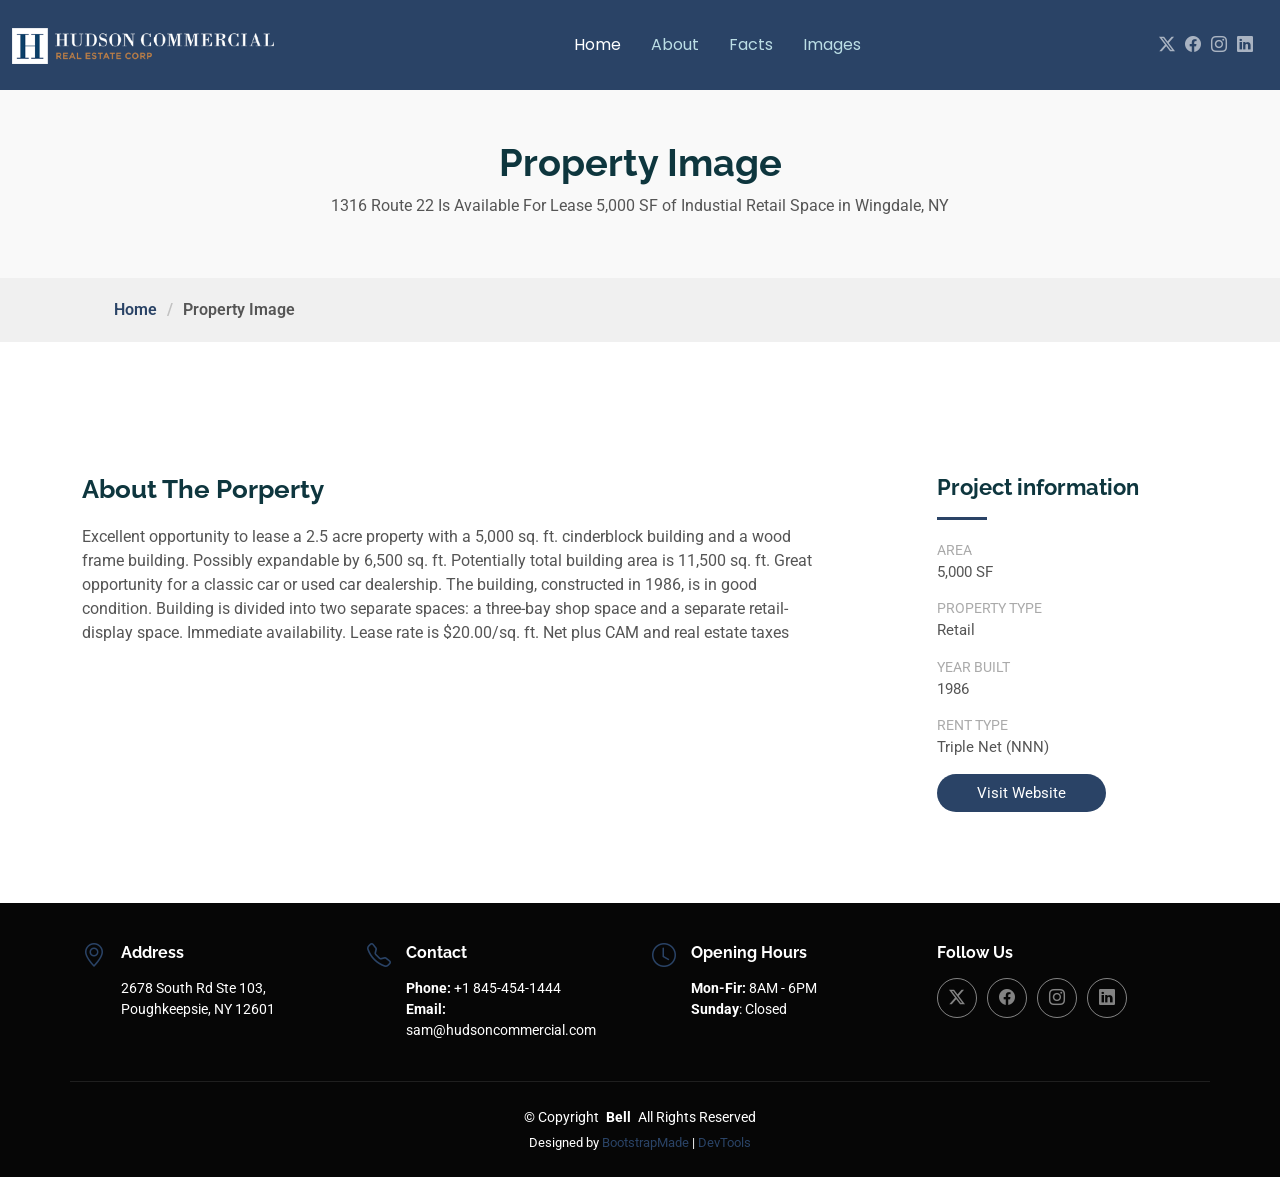
==== property-page.html @ 464c1c58 "Add files via upload" ====
<!DOCTYPE html>
<html lang="en">

<head>
  <meta charset="utf-8">
  <meta content="width=device-width, initial-scale=1.0" name="viewport">
  <title>Property Image</title>
  <meta name="description" content="">
  <meta name="keywords" content="">

  <!-- Favicons -->
  <link href="assets/img/favicon.png" rel="icon">
  <link href="assets/img/apple-touch-icon.png" rel="apple-touch-icon">

  <!-- Fonts -->
  <link href="https://fonts.googleapis.com" rel="preconnect">
  <link href="https://fonts.gstatic.com" rel="preconnect" crossorigin>
  <link href="https://fonts.googleapis.com/css2?family=Roboto:ital,wght@0,100;0,300;0,400;0,500;0,700;0,900;1,100;1,300;1,400;1,500;1,700;1,900&family=Poppins:ital,wght@0,100;0,200;0,300;0,400;0,500;0,600;0,700;0,800;0,900;1,100;1,200;1,300;1,400;1,500;1,600;1,700;1,800;1,900&family=Raleway:ital,wght@0,100;0,200;0,300;0,400;0,500;0,600;0,700;0,800;0,900;1,100;1,200;1,300;1,400;1,500;1,600;1,700;1,800;1,900&display=swap" rel="stylesheet">

  <!-- Vendor CSS Files -->
  <link href="assets/vendor/bootstrap/css/bootstrap.min.css" rel="stylesheet">
  <link href="assets/vendor/bootstrap-icons/bootstrap-icons.css" rel="stylesheet">
  <link href="assets/vendor/aos/aos.css" rel="stylesheet">
  <link href="assets/vendor/glightbox/css/glightbox.min.css" rel="stylesheet">
  <link href="assets/vendor/swiper/swiper-bundle.min.css" rel="stylesheet">

  <!-- Main CSS File -->
  <link href="assets/css/main.css" rel="stylesheet">

  <!-- =======================================================
  * Template Name: Bell
  * Template URL: https://bootstrapmade.com/bell-free-bootstrap-4-template/
  * Updated: Aug 07 2024 with Bootstrap v5.3.3
  * Author: BootstrapMade.com
  * License: https://bootstrapmade.com/license/
  ======================================================== -->
</head>

<body class="portfolio-details-page">

 


  <header id="header" class="header d-flex align-items-center fixed-top">
    <div class="container-fluid position-relative d-flex align-items-center justify-content-between">

      <a href="index.html" class="logo d-flex align-items-center me-auto me-xl-0">
        <!-- Uncomment the line below if you also wish to use an image logo -->
        <!-- <img src="assets/img/logo.png" alt=""> -->
        <h1 class="sitename"><img src="assets/img/logox400.png" ></h1>
      </a>

      <nav id="navmenu" class="navmenu">
        <ul>
          <li><a href="index.html#hero" class="active">Home</a></li>
          <li><a href="index.html#about">About</a></li>
          <li><a href="index.htmlservices"> Facts</a></li>
          <li><a href="index.html#portfolio"> Images</a></li>
        


        <i class="mobile-nav-toggle d-xl-none bi bi-list"></i>
      </nav>

      <div class="header-social-links">
        <a href="https://twitter.com/noah15977842" class="twitter"><i class="bi bi-twitter-x"></i></a>
       


        <a href="https://www.facebook.com/Hudson-Commercial-Real-Estate-Corp-111074927066980/?view_public_for=111074927066980/" class="facebook"><i class="bi bi-facebook"></i></a>
        <a href="https://www.instagram.com/hudson.commercial.real.estate/" class="instagram"><i class="bi bi-instagram"></i></a>
        <a href="https://www.linkedin.com/in/samuel-finnerman-b435497" class="linkedin"><i class="bi bi-linkedin"></i></a>
      </div>
    </div>
  </header>

 

  <main class="main">

    <!-- Page Title -->
    <div class="page-title light-background" data-aos="fade">
      <div class="heading">
        <div class="container">
          <div class="row d-flex justify-content-center text-center">
            <div class="col-lg-8">
              <h1>Property Image </h1>
              <p class="mb-0">1316 Route 22 Is Available For Lease 5,000 SF of Industial Retail Space in Wingdale, NY </p>
            </div>
          </div>
        </div>
      </div>
      <nav class="breadcrumbs">
        <div class="container">
          <ol>
            <li><a href="index.html">Home</a></li>
           
            <li class="current">Property Image</li>
          </ol>
        </div>
      </nav>
    </div><!-- End Page Title -->

    <!-- Portfolio Details Section -->
    <section id="portfolio-details" class="portfolio-details section">

      <div class="container" data-aos="fade-up">

        <div class="portfolio-details-slider swiper init-swiper">
          <script type="application/json" class="swiper-config">
            {
              "loop": true,
              "speed": 600,
              "autoplay": {
                "delay": 5000
              },
              "slidesPerView": "auto",
              "navigation": {
                "nextEl": ".swiper-button-next",
                "prevEl": ".swiper-button-prev"
              },
              "pagination": {
                "el": ".swiper-pagination",
                "type": "bullets",
                "clickable": true
              }
           


            }
          

          </script>
         
          <div class="swiper-wrapper align-items-center">

            <div class="swiper-slide">
              <img src="assets/img/portfolio/app-1.jpg" alt="">
            </div>

    

          </div>
          <div class="swiper-button-prev"></div>
          <div class="swiper-button-next"></div>
          <div class="swiper-pagination"></div>
        </div>

        <div class="row justify-content-between gy-4 mt-4">

          <div class="col-lg-8" data-aos="fade-up">
            <div class="portfolio-description">
              

              <h2>About The Porperty</h2>
              <p>
             

   Excellent opportunity to lease a 2.5 acre property with a 5,000 sq. ft. cinderblock building and a wood frame building.
Possibly expandable by 6,500 sq. ft. Potentially total building area is 11,500 sq. ft. Great opportunity for a classic car or used car dealership. The building, constructed in 1986, is in good condition. Building is divided into two separate spaces: a three-bay shop space and a separate retail-display space. Immediate availability. Lease rate is $20.00/sq. ft. Net plus CAM and real estate taxes
         
         


      </p> </div>    </div>

        

         
          <div class="col-lg-3" data-aos="fade-up" data-aos-delay="100">
            <div class="portfolio-info">
              <h3>Project information</h3>
              <ul>
                
                <li><strong>Area</strong> 5,000 SF</li>
                <li><strong>Property Type</strong>  Retail</li>
                <li><strong>Year Built</strong>   1986</li>
                <li><strong>Rent Type</strong> Triple Net (NNN)</li>
               
                <li><a href="https://hudsoncommercial.com/" class="btn-visit align-self-start">Visit Website</a></li>
             


              </ul>
           
            </div>
          </div>

        </div>

      </div>

    </section><!-- /Portfolio Details Section -->

  </main>

    <footer id="footer" class="footer dark-background">

    <div class="container">
      <div class="row gy-3">
        <div class="col-lg-3 col-md-6 d-flex">
          <i class="bi bi-geo-alt icon"></i>
          <div class="address">
            <h4>Address</h4>
            <p>2678 South Rd Ste 103, </p>
            <p>Poughkeepsie, NY 12601</p>
            <p></p>
          </div>

        </div>

        <div class="col-lg-3 col-md-6 d-flex">
          <i class="bi bi-telephone icon"></i>
          <div>
            <h4>Contact</h4>
            <p>
              <strong>Phone:</strong> <span>+1 845-454-1444</span><br>
             

              <strong>Email:</strong> <span>sam@hudsoncommercial.com</span><br>
            </p>
          </div>
        </div>

        <div class="col-lg-3 col-md-6 d-flex">
          <i class="bi bi-clock icon"></i>
          <div>
            <h4>Opening Hours</h4>
            <p>
              <strong>Mon-Fir:</strong> <span>8AM - 6PM</span><br>
              <strong>Sunday</strong>: <span>Closed</span>
            </p>
          </div>
        </div>

      




        <div class="col-lg-3 col-md-6">
          <h4>Follow Us</h4>
          <div class="social-links d-flex">
            <a href="https://twitter.com/noah15977842" class="twitter"><i class="bi bi-twitter-x"></i></a>
           
            <a href="https://www.facebook.com/Hudson-Commercial-Real-Estate-Corp-111074927066980/?view_public_for=111074927066980/" class="facebook" class="facebook"><i class="bi bi-facebook"></i></a>
            <a href="https://www.instagram.com/hudson.commercial.real.estate/" class="instagram"><i class="bi bi-instagram"></i></a>
            <a href="#" class="linkedin"><i class="bi bi-linkedin"></i></a>
          </div>
        </div>

      </div>
   

    </div>

    <div class="container copyright text-center mt-4">
      <p>© <span>Copyright</span> <strong class="px-1 sitename">Bell</strong> <span>All Rights Reserved</span></p>
      <div class="credits">
        <!-- All the links in the footer should remain intact. -->
        <!-- You can delete the links only if you've purchased the pro version. -->
        <!-- Licensing information: https://bootstrapmade.com/license/ -->
        <!-- Purchase the pro version with working PHP/AJAX contact form: [buy-url] -->
        Designed by <a href="https://bootstrapmade.com/">BootstrapMade</a> | <a href="https://bootstrapmade.com/tools/">DevTools</a>
      </div>
    </div>

  

  </footer>

 
  <!-- Scroll Top -->
  <a href="#" id="scroll-top" class="scroll-top d-flex align-items-center justify-content-center"><i class="bi bi-arrow-up-short"></i></a>

  <!-- Preloader -->
  <div id="preloader"></div>

  <!-- Vendor JS Files -->
  <script src="assets/vendor/bootstrap/js/bootstrap.bundle.min.js"></script>
  <script src="assets/vendor/php-email-form/validate.js"></script>
  <script src="assets/vendor/aos/aos.js"></script>
  <script src="assets/vendor/purecounter/purecounter_vanilla.js"></script>
  <script src="assets/vendor/glightbox/js/glightbox.min.js"></script>
  <script src="assets/vendor/imagesloaded/imagesloaded.pkgd.min.js"></script>
  <script src="assets/vendor/isotope-layout/isotope.pkgd.min.js"></script>
  <script src="assets/vendor/swiper/swiper-bundle.min.js"></script>

  <!-- Main JS File -->
  <script src="assets/js/main.js"></script>
















<script type="text/javascript"> window.addEventListener('DOMContentLoaded', () => {
 



  const urlParams = new URLSearchParams(window.location.search);
  
 


  const title = urlParams.get('title');
  
  const imageUrl = urlParams.get('image'); console.log(imageUrl); console.log(title);
 

  if (title && imageUrl) {
  



    document.querySelector('h2').textContent = title;   document.querySelector('.swiper-slide img').src = imageUrl;
    


    
  

 
  }

});

  
</script>









</body>
</html>
---- assets/css/main.css ----
/**
* Template Name: Bell
* Template URL: https://bootstrapmade.com/bell-free-bootstrap-4-template/
* Updated: Aug 07 2024 with Bootstrap v5.3.3
* Author: BootstrapMade.com
* License: https://bootstrapmade.com/license/
*/

/*--------------------------------------------------------------
# Font & Color Variables
# Help: https://bootstrapmade.com/color-system/
--------------------------------------------------------------*/
/* Fonts */
:root {
  --default-font: "Roboto",  system-ui, -apple-system, "Segoe UI", Roboto, "Helvetica Neue", Arial, "Noto Sans", "Liberation Sans", sans-serif, "Apple Color Emoji", "Segoe UI Emoji", "Segoe UI Symbol", "Noto Color Emoji";
  --heading-font: "Raleway",  sans-serif;
  --nav-font: "Poppins",  sans-serif;
}

/* Global Colors - The following color variables are used throughout the website. Updating them here will change the color scheme of the entire website */
:root { 
  --background-color: #ffffff; /* Background color for the entire website, including individual sections */
  --default-color: #555555; /* Default color used for the majority of the text content across the entire website */
  --heading-color: #0e363e; /* Color for headings, subheadings and title throughout the website */
  
  --accent-color: rgb(42, 67, 102); /* Accent color that represents your brand on the website. It's used for buttons, links, and other elements that need to stand out */
  --surface-color: #ffffff; /* The surface color is used as a background of boxed elements within sections, such as cards, icon boxes, or other elements that require a visual separation from the global background. */
  --contrast-color: #ffffff; /* Contrast color for text, ensuring readability against backgrounds of accent, heading, or default colors. */
}

/* Nav Menu Colors - The following color variables are used specifically for the navigation menu. They are separate from the global colors to allow for more customization options */
:root {
  --nav-color: #bbdee5;  /* The default color of the main navmenu links */
  --nav-hover-color: #ffffff; /* Applied to main navmenu links when they are hovered over or active */
 



  --nav-mobile-background-color: #ffffff; /* Used as the background color for mobile navigation menu */
  --nav-dropdown-background-color: #ffffff; /* Used as the background color for dropdown items that appear when hovering over primary navigation items */
  --nav-dropdown-color: #555555; /* Used for navigation links of the dropdown items in the navigation menu. */
  --nav-dropdown-hover-color: rgb(42, 67, 102); /* Similar to --nav-hover-color, this color is applied to dropdown navigation links when they are hovered over. */
}

/* Color Presets - These classes override global colors when applied to any section or element, providing reuse of the sam color scheme. */

.light-background {
  --background-color: #f9f9f9;
  --surface-color: #ffffff;
}

.dark-background {
  --background-color: #060606;
  --default-color: #ffffff;
  --heading-color: #ffffff;
  --surface-color: #252525;
  --contrast-color: #ffffff;
}

/* Smooth scroll */
:root {
  scroll-behavior: smooth;
}

/*--------------------------------------------------------------
# General Styling & Shared Classes
--------------------------------------------------------------*/
body {
  color: var(--default-color);
  background-color: var(--background-color);
  font-family: var(--default-font);
}

a {
  color: var(--accent-color);
  text-decoration: none;
  transition: 0.3s;
}

a:hover {
  color: color-mix(in srgb, var(--accent-color), transparent 25%);
  text-decoration: none;
}

h1,
h2,
h3,
h4,
h5,
h6 {
  color: var(--heading-color);
  font-family: var(--heading-font);
}

/* PHP Email Form Messages
------------------------------*/
.php-email-form .error-message {
  display: none;
  background: #df1529;
  color: #ffffff;
  text-align: left;
  padding: 15px;
  margin-bottom: 24px;
  font-weight: 600;
}

.php-email-form .sent-message {
  display: none;
  color: #ffffff;
  background: #059652;
  text-align: center;
  padding: 15px;
  margin-bottom: 24px;
  font-weight: 600;
}

.php-email-form .loading {
  display: none;
  background: var(--surface-color);
  text-align: center;
  padding: 15px;
  margin-bottom: 24px;
}

.php-email-form .loading:before {
  content: "";
  display: inline-block;
  border-radius: 50%;
  width: 24px;
  height: 24px;
  margin: 0 10px -6px 0;
  border: 3px solid var(--accent-color);
  border-top-color: var(--surface-color);
  animation: php-email-form-loading 1s linear infinite;
}

@keyframes php-email-form-loading {
  0% {
    transform: rotate(0deg);
  }

  100% {
    transform: rotate(360deg);
  }
}

/*--------------------------------------------------------------
# Global Header
--------------------------------------------------------------*/
.header {
  --background-color: rgb(42, 67, 102);
  --default-color: #ffffff;
  --heading-color: #ffffff;
  color: var(--default-color);
  background-color: var(--background-color);
  padding: 15px 0;
  transition: all 0.5s;
  z-index: 997;
}

.header .logo {
  line-height: 1;
}

.header .logo img {
  max-height: 36px;
  margin-right: 8px;
}

.header .logo h1 {
  font-size: 30px;
  margin: 0;
  font-weight: 700;
  color: var(--heading-color);
}

.header .header-social-links {
  padding-right: 15px;
}

.header .header-social-links a {
  color: color-mix(in srgb, var(--default-color), transparent 40%);
  padding-left: 6px;
  display: inline-block;
  transition: 0.3s;
  font-size: 16px;
}

.header .header-social-links a:hover {
  color: var(--accent-color);
}

.header .header-social-links a i {
  line-height: 0px;
}

@media (max-width: 1200px) {
  .header .logo {
    order: 1;
  }

  .header .header-social-links {
    order: 2;
  }

  .header .navmenu {
    order: 3;
  }
}

.scrolled .header {
  box-shadow: 0px 0 18px rgba(0, 0, 0, 0.1);
}

/*--------------------------------------------------------------
# Navigation Menu
--------------------------------------------------------------*/
/* Navmenu - Desktop */
@media (min-width: 1200px) {
  .navmenu {
    padding: 0;
  }

  .navmenu ul {
    margin: 0;
    padding: 0;
    display: flex;
    list-style: none;
    align-items: center;
  }

  .navmenu li {
    position: relative;
  }

  .navmenu a,
  .navmenu a:focus {
    color: var(--nav-color);
    padding: 18px 15px;
    font-size: 16px;
    font-family: var(--nav-font);
    font-weight: 400;
    display: flex;
    align-items: center;
    justify-content: space-between;
    white-space: nowrap;
    transition: 0.3s;
  }

  .navmenu a i,
  .navmenu a:focus i {
    font-size: 12px;
    line-height: 0;
    margin-left: 5px;
    transition: 0.3s;
  }

  .navmenu li:last-child a {
    padding-right: 0;
  }

  .navmenu li:hover>a,
  .navmenu .active,
  .navmenu .active:focus {
    color: var(--nav-hover-color);
  }

  .navmenu .dropdown ul {
    margin: 0;
    padding: 10px 0;
    background: var(--nav-dropdown-background-color);
    display: block;
    position: absolute;
    visibility: hidden;
    left: 14px;
    top: 130%;
    opacity: 0;
    transition: 0.3s;
    border-radius: 4px;
    z-index: 99;
    box-shadow: 0px 0px 30px rgba(0, 0, 0, 0.1);
  }

  .navmenu .dropdown ul li {
    min-width: 200px;
  }

  .navmenu .dropdown ul a {
    padding: 10px 20px;
    font-size: 15px;
    text-transform: none;
    color: var(--nav-dropdown-color);
  }

  .navmenu .dropdown ul a i {
    font-size: 12px;
  }

  .navmenu .dropdown ul a:hover,
  .navmenu .dropdown ul .active:hover,
  .navmenu .dropdown ul li:hover>a {
    color: var(--nav-dropdown-hover-color);
  }

  .navmenu .dropdown:hover>ul {
    opacity: 1;
    top: 100%;
    visibility: visible;
  }

  .navmenu .dropdown .dropdown ul {
    top: 0;
    left: -90%;
    visibility: hidden;
  }

  .navmenu .dropdown .dropdown:hover>ul {
    opacity: 1;
    top: 0;
    left: -100%;
    visibility: visible;
  }
}

/* Navmenu - Mobile */
@media (max-width: 1199px) {
  .mobile-nav-toggle {
    color: var(--nav-color);
    font-size: 28px;
    line-height: 0;
    margin-right: 10px;
    cursor: pointer;
    transition: color 0.3s;
  }

  .navmenu {
    padding: 0;
    z-index: 9997;
  }

  .navmenu ul {
    display: none;
    list-style: none;
    position: absolute;
    inset: 60px 20px 20px 20px;
    padding: 10px 0;
    margin: 0;
    border-radius: 6px;
    background-color: var(--nav-mobile-background-color);
    overflow-y: auto;
    transition: 0.3s;
    z-index: 9998;
    box-shadow: 0px 0px 30px rgba(0, 0, 0, 0.1);
  }

  .navmenu a,
  .navmenu a:focus {
    color: var(--nav-dropdown-color);
    padding: 10px 20px;
    font-family: var(--nav-font);
    font-size: 17px;
    font-weight: 500;
    display: flex;
    align-items: center;
    justify-content: space-between;
    white-space: nowrap;
    transition: 0.3s;
  }

  .navmenu a i,
  .navmenu a:focus i {
    font-size: 12px;
    line-height: 0;
    margin-left: 5px;
    width: 30px;
    height: 30px;
    display: flex;
    align-items: center;
    justify-content: center;
    border-radius: 50%;
    transition: 0.3s;
    background-color: color-mix(in srgb, var(--accent-color), transparent 90%);
  }

  .navmenu a i:hover,
  .navmenu a:focus i:hover {
    background-color: var(--accent-color);
    color: var(--contrast-color);
  }

  .navmenu a:hover,
  .navmenu .active,
  .navmenu .active:focus {
    color: var(--nav-dropdown-hover-color);
  }

  .navmenu .active i,
  .navmenu .active:focus i {
    background-color: var(--accent-color);
    color: var(--contrast-color);
    transform: rotate(180deg);
  }

  .navmenu .dropdown ul {
    position: static;
    display: none;
    z-index: 99;
    padding: 10px 0;
    margin: 10px 20px;
    background-color: var(--nav-dropdown-background-color);
    border: 1px solid color-mix(in srgb, var(--default-color), transparent 90%);
    box-shadow: none;
    transition: all 0.5s ease-in-out;
  }

  .navmenu .dropdown ul ul {
    background-color: rgba(33, 37, 41, 0.1);
  }

  .navmenu .dropdown>.dropdown-active {
    display: block;
    background-color: rgba(33, 37, 41, 0.03);
  }

  .mobile-nav-active {
    overflow: hidden;
  }

  .mobile-nav-active .mobile-nav-toggle {
    color: #fff;
    position: absolute;
    font-size: 32px;
    top: 15px;
    right: 15px;
    margin-right: 0;
    z-index: 9999;
  }

  .mobile-nav-active .navmenu {
    position: fixed;
    overflow: hidden;
    inset: 0;
    background: rgba(33, 37, 41, 0.8);
    transition: 0.3s;
  }

  .mobile-nav-active .navmenu>ul {
    display: block;
  }
}

/*--------------------------------------------------------------
# Global Footer
--------------------------------------------------------------*/
.footer {
  color: var(--default-color);
  background-color: var(--background-color);
  font-size: 14px;
  padding: 40px 0 0 0;
  position: relative;
}

.footer .icon {
  color: var(--accent-color);
  margin-right: 15px;
  font-size: 24px;
  line-height: 0;
}

.footer h4 {
  font-size: 16px;
  font-weight: 700;
  margin-bottom: 15px;
}

.footer .address p {
  margin-bottom: 0px;
}

.footer .social-links a {
  display: flex;
  align-items: center;
  justify-content: center;
  width: 40px;
  height: 40px;
  border-radius: 50%;
  border: 1px solid color-mix(in srgb, var(--default-color), transparent 50%);
  font-size: 16px;
  color: color-mix(in srgb, var(--default-color), transparent 50%);
  margin-right: 10px;
  transition: 0.3s;
}

.footer .social-links a:hover {
  color: var(--accent-color);
  border-color: var(--accent-color);
}

.footer .copyright {
  padding: 25px 0;
  border-top: 1px solid color-mix(in srgb, var(--default-color), transparent 90%);
}

.footer .copyright p {
  margin-bottom: 0;
}

.footer .credits {
  margin-top: 5px;
  font-size: 13px;
}

/*--------------------------------------------------------------
# Preloader
--------------------------------------------------------------*/
#preloader {
  position: fixed;
  inset: 0;
  z-index: 999999;
  overflow: hidden;
  background: var(--background-color);
  transition: all 0.6s ease-out;
}

#preloader:before {
  content: "";
  position: fixed;
  top: calc(50% - 30px);
  left: calc(50% - 30px);
  border: 6px solid #ffffff;
  border-color: var(--accent-color) transparent var(--accent-color) transparent;
  border-radius: 50%;
  width: 60px;
  height: 60px;
  animation: animate-preloader 1.5s linear infinite;
}

@keyframes animate-preloader {
  0% {
    transform: rotate(0deg);
  }

  100% {
    transform: rotate(360deg);
  }
}

/*--------------------------------------------------------------
# Scroll Top Button
--------------------------------------------------------------*/
.scroll-top {
  position: fixed;
  visibility: hidden;
  opacity: 0;
  right: 15px;
  bottom: 15px;
  z-index: 99999;
  background-color: var(--accent-color);
  width: 40px;
  height: 40px;
  border-radius: 4px;
  transition: all 0.4s;
}

.scroll-top i {
  font-size: 24px;
  color: var(--contrast-color);
  line-height: 0;
}

.scroll-top:hover {
  background-color: color-mix(in srgb, var(--accent-color), transparent 20%);
  color: var(--contrast-color);
}

.scroll-top.active {
  visibility: visible;
  opacity: 1;
}

/*--------------------------------------------------------------
# Disable aos animation delay on mobile devices
--------------------------------------------------------------*/
@media screen and (max-width: 768px) {
  [data-aos-delay] {
    transition-delay: 0 !important;
  }
}

/*--------------------------------------------------------------
# Global Page Titles & Breadcrumbs
--------------------------------------------------------------*/
.page-title {
  color: var(--default-color);
  background-color: var(--background-color);
  position: relative;
  padding-top: 80px;
}

.page-title .heading {
  padding: 60px 0;
}

.page-title .heading h1 {
  font-size: 38px;
  font-weight: 700;
}

.page-title nav {
  background-color: color-mix(in srgb, var(--default-color), transparent 95%);
  padding: 20px 0;
}

.page-title nav ol {
  display: flex;
  flex-wrap: wrap;
  list-style: none;
  margin: 0;
  font-size: 16px;
  font-weight: 600;
}

.page-title nav ol li+li {
  padding-left: 10px;
}

.page-title nav ol li+li::before {
  content: "/";
  display: inline-block;
  padding-right: 10px;
  color: color-mix(in srgb, var(--default-color), transparent 70%);
}

/*--------------------------------------------------------------
# Global Sections
--------------------------------------------------------------*/
section,
.section {
  color: var(--default-color);
  background-color: var(--background-color);
  padding: 60px 0;
  scroll-margin-top: 90px;
  overflow: clip;
}

@media (max-width: 1199px) {

  section,
  .section {
    scroll-margin-top: 66px;
  }
}

/*--------------------------------------------------------------
# Global Section Titles
--------------------------------------------------------------*/
.section-title {
  text-align: center;
  padding-bottom: 60px;
  position: relative;
}

.section-title h2 {
  font-size: 32px;
  font-weight: 700;
  margin-bottom: 15px;
}

.section-title p {
  margin-bottom: 0;
}

/*--------------------------------------------------------------
# Hero Section
--------------------------------------------------------------*/
.hero {
  width: 100%;
  min-height: 100vh;
  position: relative;
  padding: 80px 0;
  display: flex;
  align-items: center;
  justify-content: center;
}

.hero img {
  position: absolute;
  inset: 0;
  display: block;
  width: 100%;
  height: 100%;
  object-fit: cover;
  z-index: 1;
}

.hero:before {
  content: "";
  background: color-mix(in srgb, var(--background-color), transparent 84%);
  position: absolute;
  inset: 0;
  z-index: 2;
}

.hero .container {
  position: relative;
  z-index: 3;
}

.hero h2 {
  margin: 0;
  font-size: 48px;
  font-weight: 700;
}





.hero p {
  margin: 10px 0 0 0;
  font-size: 24px;
  color: color-mix(in srgb, var(--default-color), transparent 24%);
}





.hero .icon-box {
 
  padding: 30px 20px;
 
  transition: ease-in-out 0.3s;
  border: 1px solid color-mix(in srgb, var(--default-color), transparent 64%);
  height: 100%;
  text-align: center;
  display: flex;
  flex-direction: column;
  align-items: center;
  justify-content: center;
}







.hero .icon-box i {
  font-size: 32px;
  line-height: 1;
  color: var(--accent-color);
}

.hero .icon-box h3 {
  font-weight: 700;
  margin: 10px 0 0 0;
  padding: 0;
  line-height: 1;
  font-size: 20px;
  line-height: 26px;
}

.hero .icon-box h3 a {
  color: color-mix(in srgb, var(--default-color), transparent 20%);
  transition: ease-in-out 0.3s;
}

.hero .icon-box:hover {
  border-color: var(--accent-color);
}

.hero .icon-box:hover h3 a {
  color: var(--accent-color);
}

@media (max-width: 768px) {
  .hero h2 {
    font-size: 32px;
  }

  .hero p {
    font-size: 18px;
  }
}

/*--------------------------------------------------------------
# About Section
--------------------------------------------------------------*/
.about .content h3 {
  font-size: 2rem;
  font-weight: 700;
}

.about .content p {
  margin: 30px 0;
  color: color-mix(in srgb, var(--default-color), transparent 40%);
}

.about .content ul {
  list-style: none;
  padding: 0;
}

.about .content ul li {
  padding: 0 0 15px 0;
  font-weight: 600;
  display: flex;
}

.about .content ul i {
  color: var(--accent-color);
  font-size: 1.25rem;
  line-height: 1.2;
  margin-right: 0.5rem;
}

/*--------------------------------------------------------------
# Stats Section
--------------------------------------------------------------*/
.stats {
  position: relative;
  padding: 120px 0;
}

.stats img {
  position: absolute;
  inset: 0;
  display: block;
  width: 100%;
  height: 100%;
  object-fit: cover;
  z-index: 1;
}

.stats:before {
  content: "";
  background: color-mix(in srgb, var(--background-color), transparent 30%);
  position: absolute;
  inset: 0;
  z-index: 2;
}

.stats .container {
  position: relative;
  z-index: 3;
}

.stats .stats-item {
  padding: 30px;
  width: 100%;
}

.stats .stats-item span {
  font-size: 48px;
  display: block;
  color: var(--default-color);
  font-weight: 700;
}

.stats .stats-item p {
  padding: 0;
  margin: 0;
  font-family: var(--heading-font);
  font-size: 16px;
  font-weight: 700;
  color: color-mix(in srgb, var(--default-color), transparent 40%);
}

/*--------------------------------------------------------------
# Featured Services Section
--------------------------------------------------------------*/
.featured-services .card-item {
  background-color: var(--surface-color);
  border: 1px solid color-mix(in srgb, var(--default-color), transparent 85%);
  position: relative;
  border-radius: 0;
}

.featured-services .card-item .card-bg {
  min-height: 300px;
  position: relative;
}

.featured-services .card-item .card-bg img {
  position: absolute;
  inset: 0;
  display: block;
  width: 100%;
  height: 100%;
  object-fit: cover;
  object-position: center;
  z-index: 1;
}

.featured-services .card-item .card-body {
  padding: 30px;
}

.featured-services .card-item h4 {
  font-weight: 700;
  font-size: 20px;
  margin-bottom: 15px;
}

.featured-services .card-item p {
  color: color-mix(in srgb, var(--default-color), transparent 40%);
  margin: 0;
}

/*--------------------------------------------------------------
# Features Section
--------------------------------------------------------------*/
.features .features-item {
  background-color: var(--surface-color);
  display: flex;
  align-items: center;
  padding: 20px;
  transition: 0.3s;
  border: 1px solid color-mix(in srgb, var(--default-color), transparent 90%);
  position: relative;
}

.features .features-item i {
  font-size: 32px;
  padding-right: 10px;
  line-height: 0;
}

.features .features-item h3 {
  font-weight: 700;
  margin: 0;
  padding: 0;
  line-height: 1;
  font-size: 16px;
}

.features .features-item h3 a {
  color: var(--heading-color);
  transition: 0.3s;
}

.features .features-item:hover {
  border-color: var(--accent-color);
}

.features .features-item:hover h3 a {
  color: var(--accent-color);
}

/*--------------------------------------------------------------
# Services Section
--------------------------------------------------------------*/
.services .service-item {
  position: relative;
}

.services .service-item .icon {
  background: var(--accent-color);
  display: flex;
  align-items: center;
  justify-content: center;
  width: 54px;
  height: 54px;
  border-radius: 4px;
  transition: 0.5s;
  border: 1px solid var(--accent-color);
  margin-right: 20px;
}

.services .service-item .icon i {
  color: var(--contrast-color);
  font-size: 24px;
  line-height: 0;
}

.services .service-item:hover .icon {
  background: var(--surface-color);
}

.services .service-item:hover .icon i {
  color: var(--accent-color);
}

.services .service-item .title {
  font-weight: 700;
  margin-bottom: 15px;
  font-size: 18px;
}

.services .service-item .title a {
  color: var(--heading-color);
}

.services .service-item .title a:hover {
  color: var(--accent-color);
}

.services .service-item .description {
  line-height: 24px;
  font-size: 14px;
}

/*--------------------------------------------------------------
# Call To Action Section
--------------------------------------------------------------*/
.call-to-action {
  padding: 80px 0;
  position: relative;
  clip-path: inset(0);
}

.call-to-action img {
  position: fixed;
  top: 0;
  left: 0;
  display: block;
  width: 100%;
  height: 100%;
  object-fit: cover;
  z-index: 1;
}

.call-to-action:before {
  content: "";
  background: color-mix(in srgb, var(--background-color), transparent 50%);
  position: absolute;
  inset: 0;
  z-index: 2;
}

.call-to-action .container {
  position: relative;
  z-index: 3;
}

.call-to-action h3 {
  font-size: 28px;
  font-weight: 700;
  color: var(--default-color);
}

.call-to-action p {
  color: var(--default-color);
}

.call-to-action .cta-btn {
  font-family: var(--heading-font);
  font-weight: 500;
  font-size: 16px;
  letter-spacing: 1px;
  display: inline-block;
  padding: 12px 40px;
  border-radius: 5px;
  transition: 0.5s;
  margin: 10px;
  border: 2px solid var(--contrast-color);
  color: var(--contrast-color);
}

.call-to-action .cta-btn:hover {
  background: var(--accent-color);
  border: 2px solid var(--accent-color);
}

/*--------------------------------------------------------------
# Portfolio Section
--------------------------------------------------------------*/
.portfolio .portfolio-filters {
  padding: 0;
  margin: 0 auto 20px auto;
  list-style: none;
  text-align: center;
}

.portfolio .portfolio-filters li {
  cursor: pointer;
  display: inline-block;
  padding: 0;
  font-size: 18px;
  font-weight: 500;
  margin: 0 10px;
  line-height: 1;
  margin-bottom: 5px;
  transition: all 0.3s ease-in-out;
}

.portfolio .portfolio-filters li:hover,
.portfolio .portfolio-filters li.filter-active {
  color: var(--accent-color);
}

.portfolio .portfolio-filters li:first-child {
  margin-left: 0;
}

.portfolio .portfolio-filters li:last-child {
  margin-right: 0;
}

@media (max-width: 575px) {
  .portfolio .portfolio-filters li {
    font-size: 14px;
    margin: 0 5px;
  }
}

.portfolio .portfolio-content {
  position: relative;
  overflow: hidden;
}

.portfolio .portfolio-content img {
  transition: 0.3s;
}

.portfolio .portfolio-content .portfolio-info {
  opacity: 0;
  position: absolute;
  inset: 0;
  z-index: 3;
  transition: all ease-in-out 0.3s;
  background: rgba(0, 0, 0, 0.6);
  padding: 15px;
}

.portfolio .portfolio-content .portfolio-info h4 {
  font-size: 14px;
  padding: 5px 10px;
  font-weight: 400;
  color: #ffffff;
  display: inline-block;
  background-color: var(--accent-color);
}

.portfolio .portfolio-content .portfolio-info p {
  position: absolute;
  bottom: 10px;
  text-align: center;
  display: inline-block;
  left: 0;
  right: 0;
  font-size: 16px;
  font-weight: 600;
  color: rgba(255, 255, 255, 0.8);
}

.portfolio .portfolio-content .portfolio-info .preview-link,
.portfolio .portfolio-content .portfolio-info .details-link {
  position: absolute;
  left: calc(50% - 40px);
  font-size: 26px;
  top: calc(50% - 14px);
  color: #fff;
  transition: 0.3s;
  line-height: 1.2;
}

.portfolio .portfolio-content .portfolio-info .preview-link:hover,
.portfolio .portfolio-content .portfolio-info .details-link:hover {
  color: var(--accent-color);
}

.portfolio .portfolio-content .portfolio-info .details-link {
  left: 50%;
  font-size: 34px;
  line-height: 0;
}

.portfolio .portfolio-content:hover .portfolio-info {
  opacity: 1;
}

.portfolio .portfolio-content:hover img {
  transform: scale(1.1);
}

/*--------------------------------------------------------------
# Team Section
--------------------------------------------------------------*/
.team {
  --default-color: #ffffff;
}

.team .member {
  text-align: center;
  position: relative;
  overflow: hidden;
}

.team .member .member-info {
  position: absolute;
  padding: 15px 0;
  inset: auto 0 -44px 0;
  background: rgba(0, 0, 0, 0.6);
  transition: 0.4s;
}

.team .member .member-info-content h4 {
  color: var(--contrast-color);
  font-weight: 700;
  margin-bottom: 4px;
  font-size: 16px;
}

.team .member .member-info-content span {
  font-style: italic;
  display: block;
  font-size: 13px;
}

.team .member .social {
  text-align: center;
  padding-top: 10px;
}

.team .member .social a {
  transition: color 0.3s;
  color: color-mix(in srgb, var(--default-color), transparent 30%);
  margin: 0 4px;
  display: inline-block;
}

.team .member .social a:hover {
  color: var(--default-color);
}

.team .member .social i {
  font-size: 18px;
  margin: 0 2px;
}

.team .member:hover .member-info {
  bottom: 0;
}

/*--------------------------------------------------------------
# Pricing Section
--------------------------------------------------------------*/
.pricing .pricing-item {
  background-color: var(--surface-color);
  box-shadow: 0px 0px 4px rgba(0, 0, 0, 0.1);
  padding: 20px;
  text-align: center;
  border-radius: 5px;
  position: relative;
  overflow: hidden;
}

.pricing .pricing-item h3 {
  font-weight: 400;
  margin: -20px -20px 20px -20px;
  padding: 20px 15px;
  font-size: 16px;
  font-weight: 600;
  color: color-mix(in srgb, var(--default-color), transparent 20%);
  background: color-mix(in srgb, var(--default-color), transparent 95%);
}

.pricing .pricing-item h4 {
  font-size: 36px;
  font-weight: 600;
  font-family: var(--heading-font);
}

.pricing .pricing-item h4 sup {
  font-size: 20px;
  top: -15px;
  left: -3px;
}

.pricing .pricing-item h4 span {
  color: color-mix(in srgb, var(--default-color), transparent 40%);
  font-size: 16px;
  font-weight: 300;
}

.pricing .pricing-item ul {
  padding: 15px 0;
  list-style: none;
  text-align: center;
  line-height: 20px;
  font-size: 14px;
}

.pricing .pricing-item ul li {
  padding-bottom: 16px;
}

.pricing .pricing-item ul i {
  color: var(--accent-color);
  font-size: 18px;
  padding-right: 4px;
}

.pricing .pricing-item ul .na {
  color: color-mix(in srgb, var(--default-color), transparent 40%);
  text-decoration: line-through;
}

.pricing .btn-wrap {
  background: color-mix(in srgb, var(--default-color), transparent 95%);
  margin: 0 -20px -20px -20px;
  padding: 20px 15px;
  text-align: center;
}

.pricing .btn-buy {
  background: var(--accent-color);
  color: var(--contrast-color);
  display: inline-block;
  padding: 8px 35px 10px 35px;
  border-radius: 4px;
  transition: none;
  font-size: 14px;
  font-weight: 400;
  font-family: var(--heading-font);
  font-weight: 600;
  transition: 0.3s;
}

.pricing .btn-buy:hover {
  background: color-mix(in srgb, var(--accent-color), transparent 20%);
}

.pricing .featured h3 {
  background: var(--accent-color);
  color: var(--contrast-color);
}

.pricing .advanced {
  background: var(--accent-color);
  color: var(--contrast-color);
  width: 200px;
  position: absolute;
  top: 18px;
  right: -68px;
  transform: rotate(45deg);
  z-index: 1;
  font-size: 14px;
  padding: 1px 0 3px 0;
}

/*--------------------------------------------------------------
# Contact Section
--------------------------------------------------------------*/
.contact .info-item i {
  font-size: 20px;
  color: var(--accent-color);
  font-size: 36px;
  display: flex;
  justify-content: center;
  align-items: center;
  border-radius: 4px;
  transition: all 0.3s ease-in-out;
}

.contact .info-item h3 {
  font-size: 24px;
  font-weight: 700;
  margin: 20px 0;
}

.contact .info-item p {
  padding: 0;
  margin-bottom: 0;
  font-size: 14px;
}

@media (min-width: 992px) {
  .contact .info-item.info-item-borders {
    border-left: 1px solid color-mix(in srgb, var(--default-color), transparent 85%);
    border-right: 1px solid color-mix(in srgb, var(--default-color), transparent 85%);
  }
}

.contact .php-email-form {
  box-shadow: 0px 0px 20px rgba(0, 0, 0, 0.1);
  padding: 30px;
  margin-top: 30px;
}

@media (max-width: 575px) {
  .contact .php-email-form {
    padding: 20px;
  }
}

.contact .php-email-form input[type=text],
.contact .php-email-form input[type=email],
.contact .php-email-form textarea {
  font-size: 14px;
  padding: 10px 15px;
  box-shadow: none;
  border-radius: 0;
  color: var(--default-color);
  background-color: color-mix(in srgb, var(--background-color), transparent 50%);
  border-color: color-mix(in srgb, var(--default-color), transparent 80%);
}

.contact .php-email-form input[type=text]:focus,
.contact .php-email-form input[type=email]:focus,
.contact .php-email-form textarea:focus {
  border-color: var(--accent-color);
}

.contact .php-email-form input[type=text]::placeholder,
.contact .php-email-form input[type=email]::placeholder,
.contact .php-email-form textarea::placeholder {
  color: color-mix(in srgb, var(--default-color), transparent 70%);
}

.contact .php-email-form button[type=submit] {
  color: var(--contrast-color);
  background: var(--accent-color);
  border: 0;
  padding: 10px 30px;
  transition: 0.4s;
  border-radius: 4px;
}

.contact .php-email-form button[type=submit]:hover {
  background: color-mix(in srgb, var(--accent-color), transparent 20%);
}

/*--------------------------------------------------------------
# Portfolio Details Section
--------------------------------------------------------------*/
.portfolio-details .portfolio-details-slider img {
  width: 100%;
}

.portfolio-details .swiper-wrapper {
  height: auto;
}

.portfolio-details .swiper-button-prev,
.portfolio-details .swiper-button-next {
  width: 48px;
  height: 48px;
}

.portfolio-details .swiper-button-prev:after,
.portfolio-details .swiper-button-next:after {
  color: rgba(255, 255, 255, 0.8);
  background-color: rgba(0, 0, 0, 0.15);
  font-size: 24px;
  border-radius: 50%;
  width: 48px;
  height: 48px;
  display: flex;
  align-items: center;
  justify-content: center;
  transition: 0.3s;
}

.portfolio-details .swiper-button-prev:hover:after,
.portfolio-details .swiper-button-next:hover:after {
  background-color: rgba(0, 0, 0, 0.3);
}

@media (max-width: 575px) {

  .portfolio-details .swiper-button-prev,
  .portfolio-details .swiper-button-next {
    display: none;
  }
}

.portfolio-details .swiper-pagination {
  margin-top: 20px;
  position: relative;
}

.portfolio-details .swiper-pagination .swiper-pagination-bullet {
  width: 10px;
  height: 10px;
  background-color: color-mix(in srgb, var(--default-color), transparent 85%);
  opacity: 1;
}

.portfolio-details .swiper-pagination .swiper-pagination-bullet-active {
  background-color: var(--accent-color);
}

.portfolio-details .portfolio-info h3 {
  font-size: 22px;
  font-weight: 700;
  margin-bottom: 20px;
  padding-bottom: 20px;
  position: relative;
}

.portfolio-details .portfolio-info h3:after {
  content: "";
  position: absolute;
  display: block;
  width: 50px;
  height: 3px;
  background: var(--accent-color);
  left: 0;
  bottom: 0;
}

.portfolio-details .portfolio-info ul {
  list-style: none;
  padding: 0;
  font-size: 15px;
}

.portfolio-details .portfolio-info ul li {
  display: flex;
  flex-direction: column;
  padding-bottom: 15px;
}

.portfolio-details .portfolio-info ul strong {
  text-transform: uppercase;
  font-weight: 400;
  color: color-mix(in srgb, var(--default-color), transparent 50%);
  font-size: 14px;
}

.portfolio-details .portfolio-info .btn-visit {
  padding: 8px 40px;
  background: var(--accent-color);
  color: var(--contrast-color);
  border-radius: 50px;
  transition: 0.3s;
}

.portfolio-details .portfolio-info .btn-visit:hover {
  background: color-mix(in srgb, var(--accent-color), transparent 20%);
}

.portfolio-details .portfolio-description h2 {
  font-size: 26px;
  font-weight: 700;
  margin-bottom: 20px;
}

.portfolio-details .portfolio-description p {
  padding: 0;
}

.portfolio-details .portfolio-description .testimonial-item {
  padding: 30px 30px 0 30px;
  position: relative;
  background: color-mix(in srgb, var(--default-color), transparent 97%);
  margin-bottom: 50px;
}

.portfolio-details .portfolio-description .testimonial-item .testimonial-img {
  width: 90px;
  border-radius: 50px;
  border: 6px solid var(--background-color);
  float: left;
  margin: 0 10px 0 0;
}

.portfolio-details .portfolio-description .testimonial-item h3 {
  font-size: 18px;
  font-weight: bold;
  margin: 15px 0 5px 0;
  padding-top: 20px;
}

.portfolio-details .portfolio-description .testimonial-item h4 {
  font-size: 14px;
  color: #6c757d;
  margin: 0;
}

.portfolio-details .portfolio-description .testimonial-item .quote-icon-left,
.portfolio-details .portfolio-description .testimonial-item .quote-icon-right {
  color: color-mix(in srgb, var(--accent-color), transparent 50%);
  font-size: 26px;
  line-height: 0;
}

.portfolio-details .portfolio-description .testimonial-item .quote-icon-left {
  display: inline-block;
  left: -5px;
  position: relative;
}

.portfolio-details .portfolio-description .testimonial-item .quote-icon-right {
  display: inline-block;
  right: -5px;
  position: relative;
  top: 10px;
  transform: scale(-1, -1);
}

.portfolio-details .portfolio-description .testimonial-item p {
  font-style: italic;
  margin: 0 0 15px 0 0 0;
  padding: 0;
}

/*--------------------------------------------------------------
# Service Details Section
--------------------------------------------------------------*/
.service-details .service-box {
  background-color: var(--surface-color);
  padding: 20px;
  box-shadow: 0px 2px 20px rgba(0, 0, 0, 0.1);
}

.service-details .service-box+.service-box {
  margin-top: 30px;
}

.service-details .service-box h4 {
  font-size: 20px;
  font-weight: 700;
  border-bottom: 2px solid color-mix(in srgb, var(--default-color), transparent 92%);
  padding-bottom: 15px;
  margin-bottom: 15px;
}

.service-details .services-list {
  background-color: var(--surface-color);
}

.service-details .services-list a {
  color: color-mix(in srgb, var(--default-color), transparent 20%);
  background-color: color-mix(in srgb, var(--default-color), transparent 96%);
  display: flex;
  align-items: center;
  padding: 12px 15px;
  margin-top: 15px;
  transition: 0.3s;
}

.service-details .services-list a:first-child {
  margin-top: 0;
}

.service-details .services-list a i {
  font-size: 16px;
  margin-right: 8px;
  color: var(--accent-color);
}

.service-details .services-list a.active {
  color: var(--contrast-color);
  background-color: var(--accent-color);
}

.service-details .services-list a.active i {
  color: var(--contrast-color);
}

.service-details .services-list a:hover {
  background-color: color-mix(in srgb, var(--accent-color), transparent 95%);
  color: var(--accent-color);
}

.service-details .download-catalog a {
  color: var(--default-color);
  display: flex;
  align-items: center;
  padding: 10px 0;
  transition: 0.3s;
  border-top: 1px solid color-mix(in srgb, var(--default-color), transparent 90%);
}

.service-details .download-catalog a:first-child {
  border-top: 0;
  padding-top: 0;
}

.service-details .download-catalog a:last-child {
  padding-bottom: 0;
}

.service-details .download-catalog a i {
  font-size: 24px;
  margin-right: 8px;
  color: var(--accent-color);
}

.service-details .download-catalog a:hover {
  color: var(--accent-color);
}

.service-details .help-box {
  background-color: var(--accent-color);
  color: var(--contrast-color);
  margin-top: 30px;
  padding: 30px 15px;
}

.service-details .help-box .help-icon {
  font-size: 48px;
}

.service-details .help-box h4,
.service-details .help-box a {
  color: var(--contrast-color);
}

.service-details .services-img {
  margin-bottom: 20px;
}

.service-details h3 {
  font-size: 26px;
  font-weight: 700;
}

.service-details p {
  font-size: 15px;
}

.service-details ul {
  list-style: none;
  padding: 0;
  font-size: 15px;
}

.service-details ul li {
  padding: 5px 0;
  display: flex;
  align-items: center;
}

.service-details ul i {
  font-size: 20px;
  margin-right: 8px;
  color: var(--accent-color);
}

/*--------------------------------------------------------------
# Starter Section Section
--------------------------------------------------------------*/
.starter-section {
  /* Add your styles here */
}
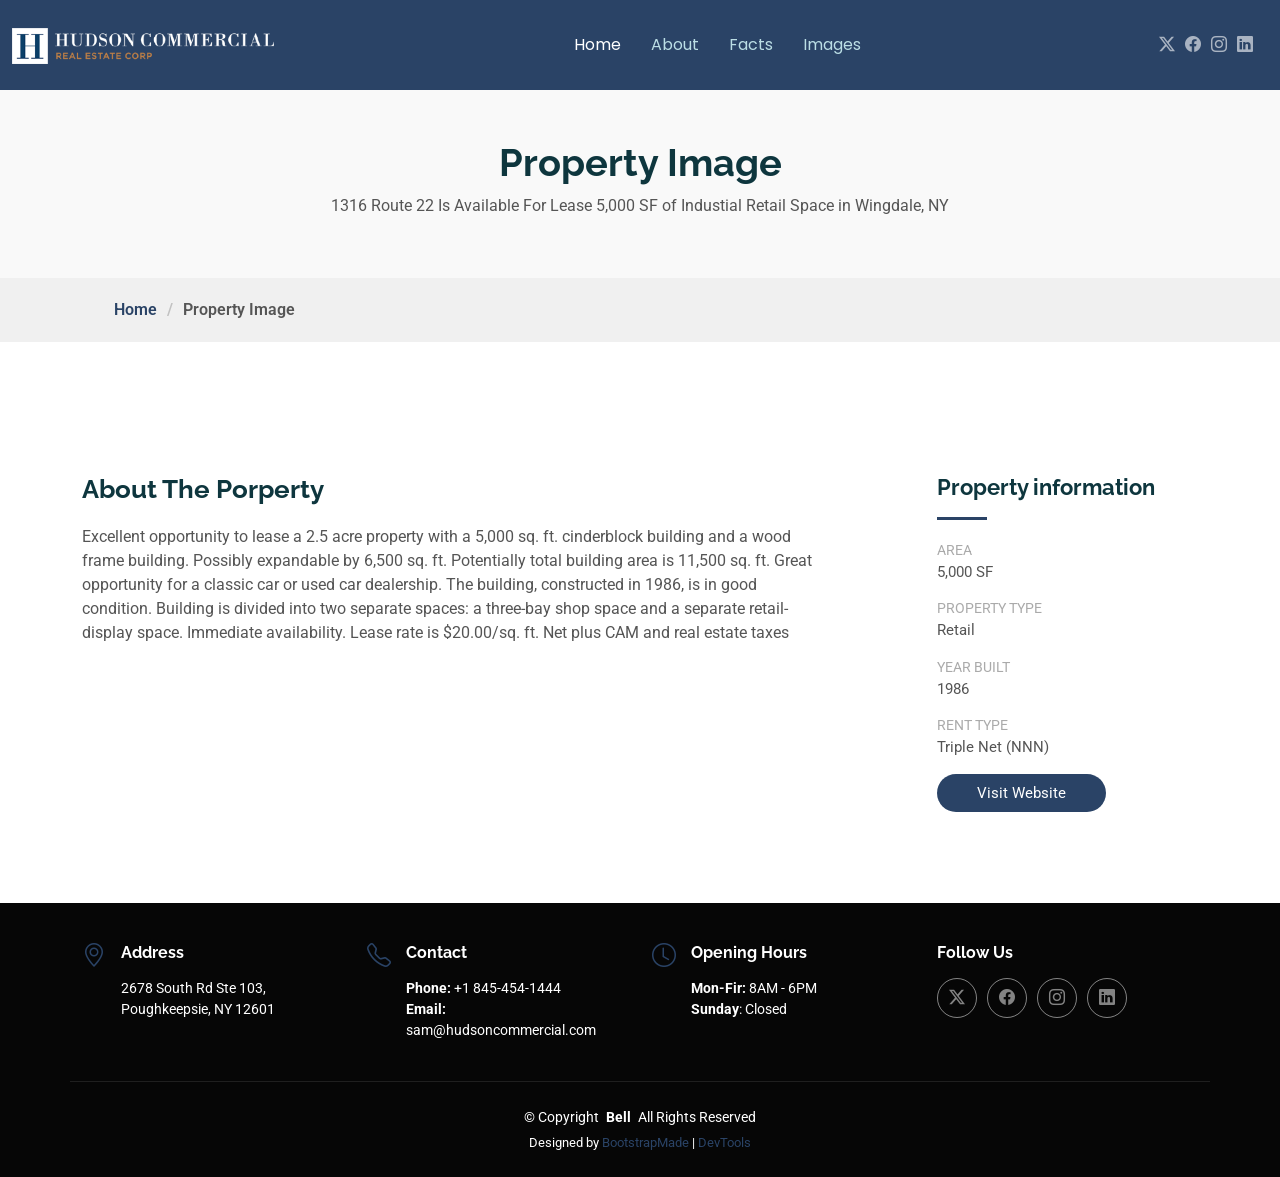
==== commit e6e97607: "Refactor property-page.html structure and content" ====
--- a/property-page.html
+++ b/property-page.html
@@ -1,351 +1,245 @@
 <!DOCTYPE html>
 <html lang="en">
-
-<head>
-  <meta charset="utf-8">
-  <meta content="width=device-width, initial-scale=1.0" name="viewport">
-  <title>Property Image</title>
-  <meta name="description" content="">
-  <meta name="keywords" content="">
-
-  <!-- Favicons -->
-  <link href="assets/img/favicon.png" rel="icon">
-  <link href="assets/img/apple-touch-icon.png" rel="apple-touch-icon">
-
-  <!-- Fonts -->
-  <link href="https://fonts.googleapis.com" rel="preconnect">
-  <link href="https://fonts.gstatic.com" rel="preconnect" crossorigin>
-  <link href="https://fonts.googleapis.com/css2?family=Roboto:ital,wght@0,100;0,300;0,400;0,500;0,700;0,900;1,100;1,300;1,400;1,500;1,700;1,900&family=Poppins:ital,wght@0,100;0,200;0,300;0,400;0,500;0,600;0,700;0,800;0,900;1,100;1,200;1,300;1,400;1,500;1,600;1,700;1,800;1,900&family=Raleway:ital,wght@0,100;0,200;0,300;0,400;0,500;0,600;0,700;0,800;0,900;1,100;1,200;1,300;1,400;1,500;1,600;1,700;1,800;1,900&display=swap" rel="stylesheet">
-
-  <!-- Vendor CSS Files -->
-  <link href="assets/vendor/bootstrap/css/bootstrap.min.css" rel="stylesheet">
-  <link href="assets/vendor/bootstrap-icons/bootstrap-icons.css" rel="stylesheet">
-  <link href="assets/vendor/aos/aos.css" rel="stylesheet">
-  <link href="assets/vendor/glightbox/css/glightbox.min.css" rel="stylesheet">
-  <link href="assets/vendor/swiper/swiper-bundle.min.css" rel="stylesheet">
-
-  <!-- Main CSS File -->
-  <link href="assets/css/main.css" rel="stylesheet">
-
-  <!-- =======================================================
-  * Template Name: Bell
-  * Template URL: https://bootstrapmade.com/bell-free-bootstrap-4-template/
-  * Updated: Aug 07 2024 with Bootstrap v5.3.3
-  * Author: BootstrapMade.com
-  * License: https://bootstrapmade.com/license/
-  ======================================================== -->
-</head>
-
-<body class="portfolio-details-page">
-
- 
-
-
-  <header id="header" class="header d-flex align-items-center fixed-top">
-    <div class="container-fluid position-relative d-flex align-items-center justify-content-between">
-
-      <a href="index.html" class="logo d-flex align-items-center me-auto me-xl-0">
-        <!-- Uncomment the line below if you also wish to use an image logo -->
-        <!-- <img src="assets/img/logo.png" alt=""> -->
-        <h1 class="sitename"><img src="assets/img/logox400.png" ></h1>
-      </a>
-
-      <nav id="navmenu" class="navmenu">
-        <ul>
-          <li><a href="index.html#hero" class="active">Home</a></li>
-          <li><a href="index.html#about">About</a></li>
-          <li><a href="index.htmlservices"> Facts</a></li>
-          <li><a href="index.html#portfolio"> Images</a></li>
-        
-
-
-        <i class="mobile-nav-toggle d-xl-none bi bi-list"></i>
-      </nav>
-
-      <div class="header-social-links">
-        <a href="https://twitter.com/noah15977842" class="twitter"><i class="bi bi-twitter-x"></i></a>
-       
-
-
-        <a href="https://www.facebook.com/Hudson-Commercial-Real-Estate-Corp-111074927066980/?view_public_for=111074927066980/" class="facebook"><i class="bi bi-facebook"></i></a>
-        <a href="https://www.instagram.com/hudson.commercial.real.estate/" class="instagram"><i class="bi bi-instagram"></i></a>
-        <a href="https://www.linkedin.com/in/samuel-finnerman-b435497" class="linkedin"><i class="bi bi-linkedin"></i></a>
-      </div>
-    </div>
-  </header>
-
- 
-
-  <main class="main">
-
-    <!-- Page Title -->
-    <div class="page-title light-background" data-aos="fade">
-      <div class="heading">
-        <div class="container">
-          <div class="row d-flex justify-content-center text-center">
-            <div class="col-lg-8">
-              <h1>Property Image </h1>
-              <p class="mb-0">1316 Route 22 Is Available For Lease 5,000 SF of Industial Retail Space in Wingdale, NY </p>
-            </div>
-          </div>
-        </div>
-      </div>
-      <nav class="breadcrumbs">
-        <div class="container">
-          <ol>
-            <li><a href="index.html">Home</a></li>
+   <head>
+      <meta charset="utf-8">
+      <meta content="width=device-width, initial-scale=1.0" name="viewport">
+      <title>Property Image</title>
+      <meta name="description" content="">
+      <meta name="keywords" content="">
+      <!-- Favicons -->
+      <link href="assets/img/favicon.png" rel="icon">
+      <link href="assets/img/apple-touch-icon.png" rel="apple-touch-icon">
+      <!-- Fonts -->
+      <link href="https://fonts.googleapis.com" rel="preconnect">
+      <link href="https://fonts.gstatic.com" rel="preconnect" crossorigin>
+      <link href="https://fonts.googleapis.com/css2?family=Roboto:ital,wght@0,100;0,300;0,400;0,500;0,700;0,900;1,100;1,300;1,400;1,500;1,700;1,900&family=Poppins:ital,wght@0,100;0,200;0,300;0,400;0,500;0,600;0,700;0,800;0,900;1,100;1,200;1,300;1,400;1,500;1,600;1,700;1,800;1,900&family=Raleway:ital,wght@0,100;0,200;0,300;0,400;0,500;0,600;0,700;0,800;0,900;1,100;1,200;1,300;1,400;1,500;1,600;1,700;1,800;1,900&display=swap" rel="stylesheet">
+      <!-- Vendor CSS Files -->
+      <link href="assets/vendor/bootstrap/css/bootstrap.min.css" rel="stylesheet">
+      <link href="assets/vendor/bootstrap-icons/bootstrap-icons.css" rel="stylesheet">
+      <link href="assets/vendor/aos/aos.css" rel="stylesheet">
+      <link href="assets/vendor/glightbox/css/glightbox.min.css" rel="stylesheet">
+      <link href="assets/vendor/swiper/swiper-bundle.min.css" rel="stylesheet">
+      <!-- Main CSS File -->
+      <link href="assets/css/main.css" rel="stylesheet">
+      <!-- =======================================================
+         * Template Name: Bell
+         * Template URL: https://bootstrapmade.com/bell-free-bootstrap-4-template/
+         * Updated: Aug 07 2024 with Bootstrap v5.3.3
+         * Author: BootstrapMade.com
+         * License: https://bootstrapmade.com/license/
+         ======================================================== -->
+   </head>
+   <body class="portfolio-details-page">
+      <header id="header" class="header d-flex align-items-center fixed-top">
+         <div class="container-fluid position-relative d-flex align-items-center justify-content-between">
+            <a href="index.html" class="logo d-flex align-items-center me-auto me-xl-0">
+               <!-- Uncomment the line below if you also wish to use an image logo -->
+               <!-- <img src="assets/img/logo.png" alt=""> -->
+               <h1 class="sitename"><img src="assets/img/logox400.png" ></h1>
+            </a>
+            <nav id="navmenu" class="navmenu">
+               <ul>
+               <li><a href="index.html#hero" class="active">Home</a></li>
+               <li><a href="index.html#about">About</a></li>
+               <li><a href="index.htmlservices"> Facts</a></li>
+               <li><a href="index.html#portfolio"> Images</a></li>
+               <i class="mobile-nav-toggle d-xl-none bi bi-list"></i>
+            </nav>
+            <div class="header-social-links">
+               <a href="https://twitter.com/noah15977842" class="twitter"><i class="bi bi-twitter-x"></i></a>
+               <a href="https://www.facebook.com/Hudson-Commercial-Real-Estate-Corp-111074927066980/?view_public_for=111074927066980/" class="facebook"><i class="bi bi-facebook"></i></a>
+               <a href="https://www.instagram.com/hudson.commercial.real.estate/" class="instagram"><i class="bi bi-instagram"></i></a>
+               <a href="https://www.linkedin.com/in/samuel-finnerman-b435497" class="linkedin"><i class="bi bi-linkedin"></i></a>
+            </div>
+         </div>
+      </header>
+      <main class="main">
+         <!-- Page Title -->
+         <div class="page-title light-background" data-aos="fade">
+            <div class="heading">
+               <div class="container">
+                  <div class="row d-flex justify-content-center text-center">
+                     <div class="col-lg-8">
+                        <h1>Property Image </h1>
+                        <p class="mb-0">1316 Route 22 Is Available For Lease 5,000 SF of Industial Retail Space in Wingdale, NY </p>
+                     </div>
+                  </div>
+               </div>
+            </div>
+            <nav class="breadcrumbs">
+               <div class="container">
+                  <ol>
+                     <li><a href="index.html">Home</a></li>
+                     <li class="current">Property Image</li>
+                  </ol>
+               </div>
+            </nav>
+         </div>
+         <!-- End Page Title -->
+         <!-- Portfolio Details Section -->
+         <section id="portfolio-details" class="portfolio-details section">
+            <div class="container" data-aos="fade-up">
+               <div class="portfolio-details-slider swiper init-swiper">
+                  <script type="application/json" class="swiper-config">
+                     {
+                       "loop": true,
+                       "speed": 600,
+                       "autoplay": {
+                         "delay": 5000
+                       },
+                       "slidesPerView": "auto",
+                       "navigation": {
+                         "nextEl": ".swiper-button-next",
+                         "prevEl": ".swiper-button-prev"
+                       },
+                       "pagination": {
+                         "el": ".swiper-pagination",
+                         "type": "bullets",
+                         "clickable": true
+                       }
+                     
+                     
+                     
+                     }
+                     
+                     
+                  </script>
+                  <div class="swiper-wrapper align-items-center">
+                     <div class="swiper-slide">
+                        <img src="assets/img/portfolio/app-1.jpg" alt="">
+                     </div>
+                  </div>
+                  <div class="swiper-button-prev"></div>
+                  <div class="swiper-button-next"></div>
+                  <div class="swiper-pagination"></div>
+               </div>
+               <div class="row justify-content-between gy-4 mt-4">
+                  <div class="col-lg-8" data-aos="fade-up">
+                     <div class="portfolio-description">
+                        <h2>About The Porperty</h2>
+                        <p>
+                           Excellent opportunity to lease a 2.5 acre property with a 5,000 sq. ft. cinderblock building and a wood frame building.
+                           Possibly expandable by 6,500 sq. ft. Potentially total building area is 11,500 sq. ft. Great opportunity for a classic car or used car dealership. The building, constructed in 1986, is in good condition. Building is divided into two separate spaces: a three-bay shop space and a separate retail-display space. Immediate availability. Lease rate is $20.00/sq. ft. Net plus CAM and real estate taxes
+                        </p>
+                     </div>
+                  </div>
+                  <div class="col-lg-3" data-aos="fade-up" data-aos-delay="100">
+                     <div class="portfolio-info">
+                        <h3>Property information</h3>
+                        <ul>
+                           <li><strong>Area</strong> 5,000 SF</li>
+                           <li><strong>Property Type</strong>  Retail</li>
+                           <li><strong>Year Built</strong>   1986</li>
+                           <li><strong>Rent Type</strong> Triple Net (NNN)</li>
+                           <li><a href="https://hudsoncommercial.com/" class="btn-visit align-self-start">Visit Website</a></li>
+                        </ul>
+                     </div>
+                  </div>
+               </div>
+            </div>
+         </section>
+         <!-- /Portfolio Details Section -->
+      </main>
+      <footer id="footer" class="footer dark-background">
+         <div class="container">
+            <div class="row gy-3">
+               <div class="col-lg-3 col-md-6 d-flex">
+                  <i class="bi bi-geo-alt icon"></i>
+                  <div class="address">
+                     <h4>Address</h4>
+                     <p>2678 South Rd Ste 103, </p>
+                     <p>Poughkeepsie, NY 12601</p>
+                     <p></p>
+                  </div>
+               </div>
+               <div class="col-lg-3 col-md-6 d-flex">
+                  <i class="bi bi-telephone icon"></i>
+                  <div>
+                     <h4>Contact</h4>
+                     <p>
+                        <strong>Phone:</strong> <span>+1 845-454-1444</span><br>
+                        <strong>Email:</strong> <span>sam@hudsoncommercial.com</span><br>
+                     </p>
+                  </div>
+               </div>
+               <div class="col-lg-3 col-md-6 d-flex">
+                  <i class="bi bi-clock icon"></i>
+                  <div>
+                     <h4>Opening Hours</h4>
+                     <p>
+                        <strong>Mon-Fir:</strong> <span>8AM - 6PM</span><br>
+                        <strong>Sunday</strong>: <span>Closed</span>
+                     </p>
+                  </div>
+               </div>
+               <div class="col-lg-3 col-md-6">
+                  <h4>Follow Us</h4>
+                  <div class="social-links d-flex">
+                     <a href="https://twitter.com/noah15977842" class="twitter"><i class="bi bi-twitter-x"></i></a>
+                     <a href="https://www.facebook.com/Hudson-Commercial-Real-Estate-Corp-111074927066980/?view_public_for=111074927066980/" class="facebook" class="facebook"><i class="bi bi-facebook"></i></a>
+                     <a href="https://www.instagram.com/hudson.commercial.real.estate/" class="instagram"><i class="bi bi-instagram"></i></a>
+                     <a href="#" class="linkedin"><i class="bi bi-linkedin"></i></a>
+                  </div>
+               </div>
+            </div>
+         </div>
+         <div class="container copyright text-center mt-4">
+            <p>© <span>Copyright</span> <strong class="px-1 sitename">Bell</strong> <span>All Rights Reserved</span></p>
+            <div class="credits">
+               <!-- All the links in the footer should remain intact. -->
+               <!-- You can delete the links only if you've purchased the pro version. -->
+               <!-- Licensing information: https://bootstrapmade.com/license/ -->
+               <!-- Purchase the pro version with working PHP/AJAX contact form: [buy-url] -->
+               Designed by <a href="https://bootstrapmade.com/">BootstrapMade</a> | <a href="https://bootstrapmade.com/tools/">DevTools</a>
+            </div>
+         </div>
+      </footer>
+      <!-- Scroll Top -->
+      <a href="#" id="scroll-top" class="scroll-top d-flex align-items-center justify-content-center"><i class="bi bi-arrow-up-short"></i></a>
+      <!-- Preloader -->
+      <div id="preloader"></div>
+      <!-- Vendor JS Files -->
+      <script src="assets/vendor/bootstrap/js/bootstrap.bundle.min.js"></script>
+      <script src="assets/vendor/php-email-form/validate.js"></script>
+      <script src="assets/vendor/aos/aos.js"></script>
+      <script src="assets/vendor/purecounter/purecounter_vanilla.js"></script>
+      <script src="assets/vendor/glightbox/js/glightbox.min.js"></script>
+      <script src="assets/vendor/imagesloaded/imagesloaded.pkgd.min.js"></script>
+      <script src="assets/vendor/isotope-layout/isotope.pkgd.min.js"></script>
+      <script src="assets/vendor/swiper/swiper-bundle.min.js"></script>
+      <!-- Main JS File -->
+      <script src="assets/js/main.js"></script>
+      <script type="text/javascript"> window.addEventListener('DOMContentLoaded', () => {
+         const urlParams = new URLSearchParams(window.location.search);
+         
+         
+         
+         
+         const title = urlParams.get('title');
+         
+         const imageUrl = urlParams.get('image'); console.log(imageUrl); console.log(title);
+         
+         
+         if (title && imageUrl) {
+         
+         
+         
+         
+           document.querySelector('h2').textContent = title;   document.querySelector('.swiper-slide img').src = imageUrl;
            
-            <li class="current">Property Image</li>
-          </ol>
-        </div>
-      </nav>
-    </div><!-- End Page Title -->
-
-    <!-- Portfolio Details Section -->
-    <section id="portfolio-details" class="portfolio-details section">
-
-      <div class="container" data-aos="fade-up">
-
-        <div class="portfolio-details-slider swiper init-swiper">
-          <script type="application/json" class="swiper-config">
-            {
-              "loop": true,
-              "speed": 600,
-              "autoplay": {
-                "delay": 5000
-              },
-              "slidesPerView": "auto",
-              "navigation": {
-                "nextEl": ".swiper-button-next",
-                "prevEl": ".swiper-button-prev"
-              },
-              "pagination": {
-                "el": ".swiper-pagination",
-                "type": "bullets",
-                "clickable": true
-              }
+         
+         
            
-
-
-            }
-          
-
-          </script>
-         
-          <div class="swiper-wrapper align-items-center">
-
-            <div class="swiper-slide">
-              <img src="assets/img/portfolio/app-1.jpg" alt="">
-            </div>
-
-    
-
-          </div>
-          <div class="swiper-button-prev"></div>
-          <div class="swiper-button-next"></div>
-          <div class="swiper-pagination"></div>
-        </div>
-
-        <div class="row justify-content-between gy-4 mt-4">
-
-          <div class="col-lg-8" data-aos="fade-up">
-            <div class="portfolio-description">
-              
-
-              <h2>About The Porperty</h2>
-              <p>
-             
-
-   Excellent opportunity to lease a 2.5 acre property with a 5,000 sq. ft. cinderblock building and a wood frame building.
-Possibly expandable by 6,500 sq. ft. Potentially total building area is 11,500 sq. ft. Great opportunity for a classic car or used car dealership. The building, constructed in 1986, is in good condition. Building is divided into two separate spaces: a three-bay shop space and a separate retail-display space. Immediate availability. Lease rate is $20.00/sq. ft. Net plus CAM and real estate taxes
-         
-         
-
-
-      </p> </div>    </div>
-
-        
-
-         
-          <div class="col-lg-3" data-aos="fade-up" data-aos-delay="100">
-            <div class="portfolio-info">
-              <h3>Project information</h3>
-              <ul>
-                
-                <li><strong>Area</strong> 5,000 SF</li>
-                <li><strong>Property Type</strong>  Retail</li>
-                <li><strong>Year Built</strong>   1986</li>
-                <li><strong>Rent Type</strong> Triple Net (NNN)</li>
-               
-                <li><a href="https://hudsoncommercial.com/" class="btn-visit align-self-start">Visit Website</a></li>
-             
-
-
-              </ul>
-           
-            </div>
-          </div>
-
-        </div>
-
-      </div>
-
-    </section><!-- /Portfolio Details Section -->
-
-  </main>
-
-    <footer id="footer" class="footer dark-background">
-
-    <div class="container">
-      <div class="row gy-3">
-        <div class="col-lg-3 col-md-6 d-flex">
-          <i class="bi bi-geo-alt icon"></i>
-          <div class="address">
-            <h4>Address</h4>
-            <p>2678 South Rd Ste 103, </p>
-            <p>Poughkeepsie, NY 12601</p>
-            <p></p>
-          </div>
-
-        </div>
-
-        <div class="col-lg-3 col-md-6 d-flex">
-          <i class="bi bi-telephone icon"></i>
-          <div>
-            <h4>Contact</h4>
-            <p>
-              <strong>Phone:</strong> <span>+1 845-454-1444</span><br>
-             
-
-              <strong>Email:</strong> <span>sam@hudsoncommercial.com</span><br>
-            </p>
-          </div>
-        </div>
-
-        <div class="col-lg-3 col-md-6 d-flex">
-          <i class="bi bi-clock icon"></i>
-          <div>
-            <h4>Opening Hours</h4>
-            <p>
-              <strong>Mon-Fir:</strong> <span>8AM - 6PM</span><br>
-              <strong>Sunday</strong>: <span>Closed</span>
-            </p>
-          </div>
-        </div>
-
+         
+         
+         
+         }
+         
+         });
+         </script>
+         
       
-
-
-
-
-        <div class="col-lg-3 col-md-6">
-          <h4>Follow Us</h4>
-          <div class="social-links d-flex">
-            <a href="https://twitter.com/noah15977842" class="twitter"><i class="bi bi-twitter-x"></i></a>
-           
-            <a href="https://www.facebook.com/Hudson-Commercial-Real-Estate-Corp-111074927066980/?view_public_for=111074927066980/" class="facebook" class="facebook"><i class="bi bi-facebook"></i></a>
-            <a href="https://www.instagram.com/hudson.commercial.real.estate/" class="instagram"><i class="bi bi-instagram"></i></a>
-            <a href="#" class="linkedin"><i class="bi bi-linkedin"></i></a>
-          </div>
-        </div>
-
-      </div>
-   
-
-    </div>
-
-    <div class="container copyright text-center mt-4">
-      <p>© <span>Copyright</span> <strong class="px-1 sitename">Bell</strong> <span>All Rights Reserved</span></p>
-      <div class="credits">
-        <!-- All the links in the footer should remain intact. -->
-        <!-- You can delete the links only if you've purchased the pro version. -->
-        <!-- Licensing information: https://bootstrapmade.com/license/ -->
-        <!-- Purchase the pro version with working PHP/AJAX contact form: [buy-url] -->
-        Designed by <a href="https://bootstrapmade.com/">BootstrapMade</a> | <a href="https://bootstrapmade.com/tools/">DevTools</a>
-      </div>
-    </div>
-
   
 
-  </footer>
-
- 
-  <!-- Scroll Top -->
-  <a href="#" id="scroll-top" class="scroll-top d-flex align-items-center justify-content-center"><i class="bi bi-arrow-up-short"></i></a>
-
-  <!-- Preloader -->
-  <div id="preloader"></div>
-
-  <!-- Vendor JS Files -->
-  <script src="assets/vendor/bootstrap/js/bootstrap.bundle.min.js"></script>
-  <script src="assets/vendor/php-email-form/validate.js"></script>
-  <script src="assets/vendor/aos/aos.js"></script>
-  <script src="assets/vendor/purecounter/purecounter_vanilla.js"></script>
-  <script src="assets/vendor/glightbox/js/glightbox.min.js"></script>
-  <script src="assets/vendor/imagesloaded/imagesloaded.pkgd.min.js"></script>
-  <script src="assets/vendor/isotope-layout/isotope.pkgd.min.js"></script>
-  <script src="assets/vendor/swiper/swiper-bundle.min.js"></script>
-
-  <!-- Main JS File -->
-  <script src="assets/js/main.js"></script>
-
-
-
-
-
-
-
-
-
-
-
-
-
-
-
-
-<script type="text/javascript"> window.addEventListener('DOMContentLoaded', () => {
- 
-
-
-
-  const urlParams = new URLSearchParams(window.location.search);
-  
- 
-
-
-  const title = urlParams.get('title');
-  
-  const imageUrl = urlParams.get('image'); console.log(imageUrl); console.log(title);
- 
-
-  if (title && imageUrl) {
-  
-
-
-
-    document.querySelector('h2').textContent = title;   document.querySelector('.swiper-slide img').src = imageUrl;
-    
-
-
-    
-  
-
- 
-  }
-
-});
-
-  
-</script>
-
-
-
-
-
-
-
-
-
-</body>
-</html>+   </body>
+   </html>
